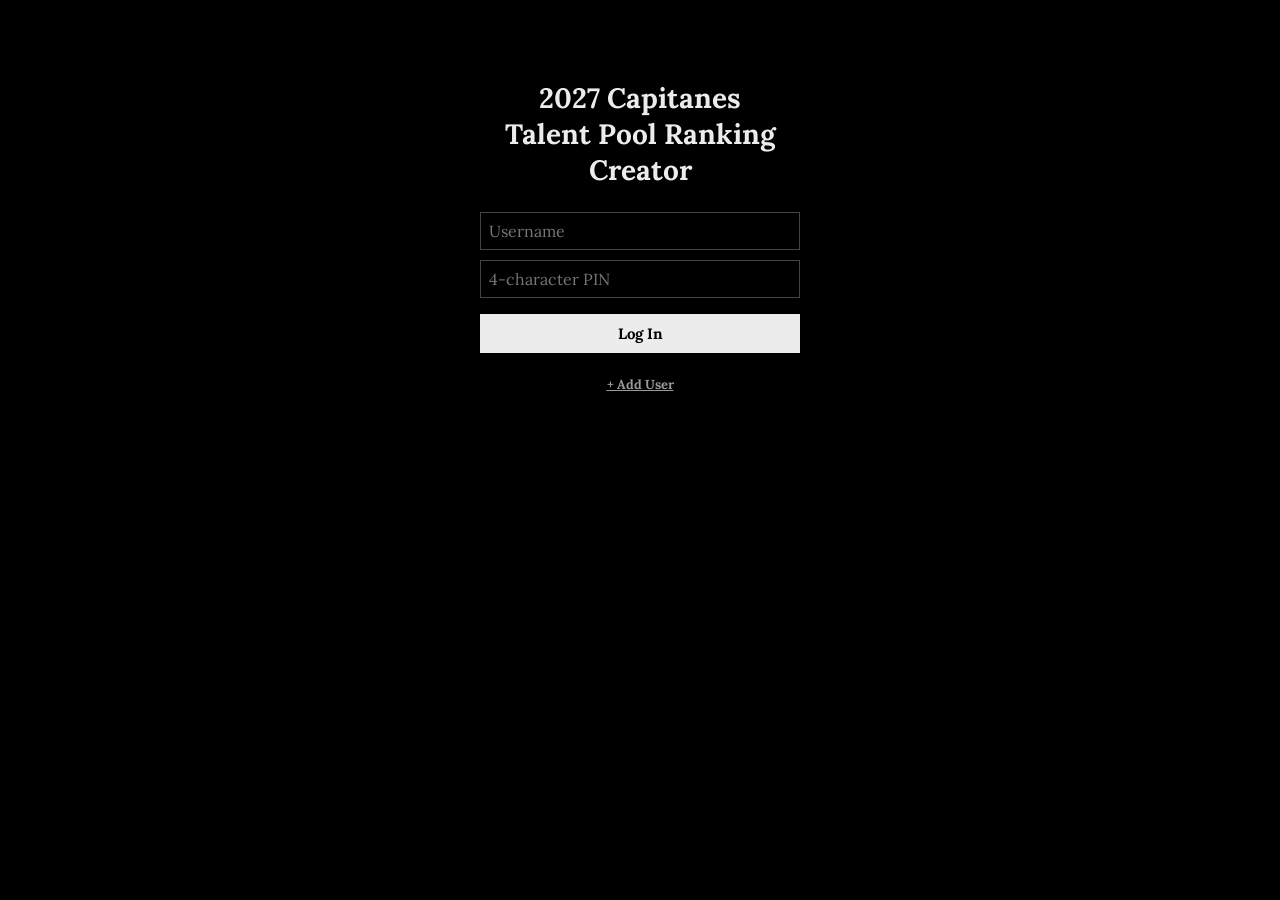
==== blindrank.html @ 16905047 "Add files via upload" ====
<!DOCTYPE html>
<html lang="en">
<head>
<meta charset="UTF-8">
<meta name="viewport" content="width=device-width, initial-scale=1.0">
<title>2027 Capitanes Talent Pool Ranking Creator</title>
<link rel="preconnect" href="https://fonts.googleapis.com">
<link rel="preconnect" href="https://fonts.gstatic.com" crossorigin>
<link href="https://fonts.googleapis.com/css2?family=Lora:wght@400;600;700&display=swap" rel="stylesheet">
<style>
  * { box-sizing: border-box; }
  body { margin: 0; background: #000; color: #ECECEC; font-family: 'Lora', serif; font-weight: 700; }
  a, button { color: inherit; cursor: pointer; }
  input { font-family: 'Lora', serif; }

  /* ---- Login ---- */
  .login-wrap { max-width: 360px; margin: 80px auto; text-align: center; padding: 0 20px; }
  .login-wrap h1 { font-size: 28px; margin-bottom: 24px; }
  .login-wrap input {
    width: 100%; background: #000; color: #ECECEC; border: 1px solid #444;
    font-size: 16px; padding: 8px; margin-bottom: 10px;
  }
  .login-wrap button {
    width: 100%; background: #ECECEC; color: #000; border: none;
    font-family: 'Lora', serif; font-weight: 700; font-size: 15px; padding: 10px; margin-top: 6px;
  }
  .login-error { color: #D81F2A; font-size: 13px; margin-top: 8px; font-weight: 400; }
  .adduser-toggle-row { margin-top: 20px; }
  .adduser-link { font-size: 13px; text-decoration: underline; cursor: pointer; color: #9A9A9A; }
  .adduser-form { display: none; margin-top: 12px; border-top: 1px solid #333; padding-top: 12px; }
  .adduser-form.open { display: block; }

  /* ---- Menu screen ---- */
  .menu-wrap { text-align: center; padding: 40px 20px; }
  .menu-title { font-size: clamp(28px, 5vw, 46px); margin-bottom: 6px; }
  .menu-sub { font-size: 20px; margin-bottom: 30px; }
  .pos-row { display: flex; justify-content: center; gap: 50px; flex-wrap: wrap; }
  .pos-btn { background: none; border: none; text-align: center; }
  .pos-btn .pos-name { font-size: clamp(48px, 9vw, 110px); line-height: 1; display: block; }
  .pos-btn .pos-progress { font-size: 13px; font-weight: 400; color: #9A9A9A; display: block; margin-top: 6px; }
  .menu-footer {
    display: flex; justify-content: space-between; align-items: center;
    max-width: 900px; margin: 50px auto 0; padding: 0 10px; font-size: 15px; flex-wrap: wrap; gap: 10px;
  }
  .menu-footer button { background: none; border: none; font-family: 'Lora', serif; font-weight: 700; font-size: 15px; text-decoration: underline; }
  .menu-status { font-size: 12px; font-weight: 400; color: #9A9A9A; margin-top: 10px; }

  html, body { height: 100%; margin: 0; overflow: hidden; }

  /* ---- Ranking screen ---- */
  .rank-grid { display: grid; grid-template-columns: 190px 1fr 380px; grid-template-rows: minmax(0, 1fr) auto; height: 100vh; }
  .rank-util { background: #000; padding: 14px; border-right: 1px solid #222; font-size: 15px; line-height: 1.7; overflow-y: auto; min-height: 0; }
  .rank-util a, .rank-util button { display: block; background: none; border: none; font-family: 'Lora', serif; font-weight: 700; font-size: 15px; padding: 0; text-align: left; }
  .rank-util .link-menu, .rank-util .link-save { color: #4FD1FF; text-decoration: underline; margin-bottom: 4px; }
  .rank-util .tally { font-size: 14px; margin-top: 10px; }
  .rank-util .link-skip { color: #3FCF5C; text-decoration: underline; margin-top: 12px; }

  .rank-middle { grid-column: 2; grid-row: 1; overflow-y: auto; min-height: 0; display: flex; flex-direction: column; border-right: 1px solid #222; }

  .rank-prostints { background: #000; padding: 18px; flex: 1 1 auto; }
  .rank-prostints .box-title { font-size: 20px; margin-bottom: 12px; }
  .prostint-card { border: 1px solid #262626; padding: 14px 16px; margin-bottom: 14px; }
  .prostint-league { font-size: 20px; font-weight: 700; }
  .prostint-league .strength { font-size: 13px; font-weight: 400; color: #8A8A8A; display: block; margin-top: 4px; }
  .prostint-league .strength a { color: #4FD1FF; text-decoration: underline; }
  .prostint-stats { font-size: 15px; font-weight: 400; color: #ECECEC; margin-top: 10px; line-height: 2; }
  .prostint-stats .k { color: #9A9A9A; }
  .no-prostints { font-size: 13px; color: #6A6A6A; padding: 8px 0; }
  .pctile-sub { color: #8A8A8A; margin-left: 4px; }

  .rank-stats { background: #000; padding: 14px 18px; border-top: 1px solid #222; }
  .rank-stats h2 { font-size: 26px; margin: 0 0 6px; }
  .rank-physicals { font-size: 16px; font-weight: 400; margin-bottom: 12px; }
  .rank-stat-grid { display: grid; grid-template-columns: repeat(auto-fill, minmax(110px, 1fr)); gap: 4px 14px; font-size: 13px; font-weight: 400; }
  .rank-stat-grid .k { color: #9A9A9A; }
  .rank-stat-grid .v { color: #ECECEC; font-weight: 600; }

  .rank-right { grid-column: 3; grid-row: 1; display: flex; flex-direction: column; overflow-y: auto; min-height: 0; }
  .sw-row { display: grid; grid-template-columns: 1fr 1fr; flex: 1; }
  .sw-box { padding: 14px; }
  .sw-box.strengths { background: #128A3E; }
  .sw-box.weaknesses { background: #D81F2A; }
  .sw-box .sw-title { font-size: 20px; margin-bottom: 8px; }
  .sw-box .sw-item { font-size: 14px; margin: 3px 0; display: flex; align-items: center; gap: 6px; }
  .pbar-row { display: flex; align-items: center; gap: 8px; margin: 5px 0; font-size: 13px; }
  .pbar-label { width: 76px; flex-shrink: 0; font-weight: 700; }
  .pbar-track { flex: 1; height: 12px; background: rgba(0,0,0,0.25); position: relative; }
  .pbar-fill { height: 100%; }
  .pbar-value { width: 60px; flex-shrink: 0; text-align: right; font-weight: 400; }
  .pbar-value sub { margin-left: 3px; opacity: 0.75; }

  .shotdiet-wrap { margin: 10px 0 14px; }
  .shotdiet-bar { display: flex; height: 22px; overflow: hidden; border: 1px solid #262626; }
  .shotdiet-seg.rim { background: #D8641F; }
  .shotdiet-seg.mid { background: #6A6A6A; }
  .shotdiet-seg.three { background: #1B6FD1; }
  .shotdiet-legend { display: flex; gap: 16px; margin-top: 6px; font-size: 12px; font-weight: 400; flex-wrap: wrap; }
  .shotdiet-legend .dot { display: inline-block; width: 9px; height: 9px; border-radius: 50%; margin-right: 5px; }
  .shotdiet-legend .dot.rim { background: #D8641F; }
  .shotdiet-legend .dot.mid { background: #6A6A6A; }
  .shotdiet-legend .dot.three { background: #1B6FD1; }
  .shotdiet-legend sub { margin-left: 3px; opacity: 0.7; }
  .sw-box .sw-empty { font-size: 12px; font-weight: 400; }

  .tier-grid { display: grid; grid-template-columns: 1fr 1fr; }
  .tier-btn { border: none; padding: 26px 10px; font-family: 'Lora', serif; font-weight: 700; font-size: 22px; text-align: center; }
  .tier-allstar { background: #128A3E; color: #ECECEC; }
  .tier-rotation { background: #6A1B9A; color: #ECECEC; }
  .tier-starter { background: #1B4FBF; color: #ECECEC; }
  .tier-sub { background: #D81F2A; color: #ECECEC; }
  .tier-btn:hover { filter: brightness(1.15); }

  .rank-nav {
    grid-column: 1 / -1; grid-row: 2; display: flex; flex-direction: column; align-items: center;
    gap: 10px; background: #000; border-top: 1px solid #222; padding: 14px; font-size: 18px;
  }
  .rank-nav-main { display: flex; align-items: center; justify-content: center; gap: 26px; }
  .rank-nav button { background: none; border: none; font-family: 'Lora', serif; font-weight: 700; font-size: 18px; color: #6A1B9A; }
  .rank-nav .rank-nav-skip { color: #3FCF5C; text-decoration: underline; }
  .rank-nav .rank-nav-progress { color: #ECECEC; }
  .rank-nav-extra { display: flex; align-items: center; justify-content: center; gap: 20px; font-size: 13px; font-weight: 400; }
  .rank-nav-extra a { color: #4FD1FF; text-decoration: underline; cursor: pointer; }

  .done-msg { grid-column: 1 / -1; text-align: center; padding: 60px 20px; font-size: 20px; }

  /* ---- Within-tier refinement panel ---- */
  .tier-refine-overlay {
    display: none; position: fixed; inset: 0; background: rgba(0,0,0,0.85); z-index: 50;
    align-items: center; justify-content: center;
  }
  .tier-refine-overlay.open { display: flex; }
  .tier-refine-box {
    background: #0D0D0D; border: 1px solid #333; width: min(720px, 92vw); max-height: 84vh;
    overflow-y: auto; padding: 20px;
  }
  .tier-refine-box h3 { font-size: 20px; margin: 0 0 4px; }
  .tier-refine-box .sub { font-size: 12px; font-weight: 400; color: #9A9A9A; margin-bottom: 14px; }
  .tier-refine-tabs { display: flex; gap: 8px; margin-bottom: 14px; flex-wrap: wrap; }
  .tier-refine-tab {
    font-family: 'Lora', serif; font-weight: 700; font-size: 13px; padding: 5px 10px;
    background: none; border: 1px solid #444; color: #ECECEC; cursor: pointer;
  }
  .tier-refine-tab.active { background: #ECECEC; color: #000; }
  .tier-refine-list { min-height: 40px; }
  .tier-refine-row {
    display: flex; align-items: center; gap: 8px; padding: 8px 10px; border: 1px solid #262626;
    margin-bottom: 6px; cursor: grab; font-size: 14px;
  }
  .tier-refine-row.dragging { opacity: 0.35; }
  .tier-refine-row.drag-over { border-top: 2px solid #FFD400; }
  .tier-refine-row .refine-rank { color: #FFD400; font-weight: 700; min-width: 22px; }
  .tier-refine-empty { font-size: 12px; color: #6A6A6A; padding: 8px 0; }
  .tier-refine-close {
    margin-top: 14px; font-family: 'Lora', serif; font-weight: 700; font-size: 13px;
    background: #ECECEC; color: #000; border: none; padding: 6px 14px; cursor: pointer;
  }

  @media (max-width: 860px) {
    .rank-grid { grid-template-columns: 1fr; }
    .rank-stats { grid-column: 1; }
    .sw-row { grid-template-columns: 1fr; }
  }
</style>
</head>
<body>
<div id="app"></div>

<script>
const REPO_OWNER = 'nilehoops';
const REPO_NAME = 'capitanesverse';
const PLAYERS_PATH = 'data/players.json';
const USERS_PATH = 'data/blindrank_users.json';
const userDataPath = (username) => `data/blind_rankings/${username}.json`;

// Visual order matches the wireframe's 2x2 grid exactly (top-left, top-right, bottom-left, bottom-right).
// Values (0-3) match the tier numbers already used elsewhere in this dataset.
const TIER_INFO = [
  { value: 0, label: 'G League All Star+', cls: 'tier-allstar' },
  { value: 2, label: 'G League Rotation',  cls: 'tier-rotation' },
  { value: 1, label: 'G League Starter',   cls: 'tier-starter' },
  { value: 3, label: 'Sub G League',       cls: 'tier-sub' },
];
const TIER_LABEL_BY_VALUE = Object.fromEntries(TIER_INFO.map(t => [t.value, t.label]));

const STAT_LABELS = {
  gp:"GP", minPct:"Min%", prpg:"PRPG!", bpm:"BPM", obpm:"OBPM", dbpm:"DBPM",
  ortg:"ORtg", drtg:"D-Rtg", usg:"Usg", efg:"eFG", ts:"TS", orb:"OR", drb:"DR", ast:"Ast",
  tov:"TO", blk:"Blk", stl:"Stl", ftr:"FTR", ftPct:"FT%", twoPct:"2P%", threePct:"3P%",
};
// Full stat set used by Strengths/Weaknesses. min%/dunk%/fc40 removed per
// request; dunksPerGame and bmi added as computed (non-`stats`-object) getters.
// scale100: true means the raw value is already 0-100 (append % as-is);
// scale100 absent/false + pct:true means it's a 0-1 fraction (×100 first).
const SW_STATS = [
  { key: 'prpg', label: 'PRPG!' }, { key: 'dPrpg', label: 'D-PRPG' },
  { key: 'bpm', label: 'BPM' }, { key: 'obpm', label: 'OBPM' }, { key: 'dbpm', label: 'DBPM' },
  { key: 'ortg', label: 'ORtg' }, { key: 'drtg', label: 'D-Rtg' },
  { key: 'usg', label: 'Usg', pct: true, scale100: true },
  { key: 'efg', label: 'eFG', pct: true, scale100: true },
  { key: 'ts', label: 'TS', pct: true, scale100: true },
  { key: 'orb', label: 'OR', pct: true, scale100: true },
  { key: 'drb', label: 'DR', pct: true, scale100: true },
  { key: 'ast', label: 'Ast', pct: true, scale100: true },
  { key: 'tov', label: 'TO', pct: true, scale100: true },
  { key: 'astToRatio', label: 'A/TO', suffix: 'x' },
  { key: 'blk', label: 'Blk', pct: true, scale100: true },
  { key: 'stl', label: 'Stl', pct: true, scale100: true },
  { key: 'ftr', label: 'FTR', pct: true, scale100: true },
  { key: 'rimPct', label: 'Rim%', pct: true },
  { key: 'nonRim2Pct', label: 'NonRim2%', pct: true },
  { key: 'ftPct', label: 'FT%', pct: true },
  { key: 'twoPct', label: '2P%', pct: true },
  { key: 'threePRate', label: '3PR', pct: true, scale100: true },
  { key: 'threePct', label: '3P%', pct: true },
  { key: 'dunksPerGame', label: 'Dunks/G' },
  { key: 'bmi', label: 'BMI' },
];
const LOWER_IS_BETTER = new Set(['tov', 'drtg']);

// dunksPerGame and bmi aren't plain `stats` fields — computed here instead.
function getSwValue(player, key) {
  if (key === 'dunksPerGame') {
    const d = player.stats?.dunks, gp = player.stats?.gp;
    return (d != null && gp) ? d / gp : null;
  }
  if (key === 'bmi') {
    const w = player.biography?.weight, h = player.heightIn;
    if (!w || !h) return null;
    const lbs = parseFloat(String(w).match(/^\d+/)?.[0]);
    return lbs ? 703 * lbs / (h * h) : null;
  }
  return player.stats?.[key];
}
function formatSwValue(descriptor, value) {
  if (value == null) return '';
  let v = value;
  if (descriptor.pct && !descriptor.scale100) v = v * 100;
  let s = v.toFixed(1);
  if (descriptor.pct) s += '%';
  if (descriptor.suffix) s += descriptor.suffix;
  return s;
}

function percentileRank(players, position, key, value) {
  const peers = players.map(p => ({ p, v: getSwValue(p, key) })).filter(x => x.p.position === position && x.v != null);
  if (peers.length < 5 || value == null) return null;
  const better = LOWER_IS_BETTER.has(key)
    ? peers.filter(x => x.v >= value).length
    : peers.filter(x => x.v <= value).length;
  return better / peers.length;
}

// Shot diet: where a player's shots come from (rim / mid-range / three),
// each shown with its percentile rank vs. same-position peers, subscripted.
// rimRate is stored 0-1; threePRate is already 0-100 — normalize both to 0-100.
function rimRatePct(p) { return p.advanced?.rimRate != null ? p.advanced.rimRate * 100 : null; }
function midRangeRate(p) {
  const rim = rimRatePct(p), three = p.stats?.threePRate;
  return (rim != null && three != null) ? Math.max(0, 100 - rim - three) : null;
}
function pctRankGeneric(players, position, value, getter) {
  const peers = players.map(p => ({ p, v: getter(p) })).filter(x => x.p.position === position && x.v != null);
  if (peers.length < 5 || value == null) return null;
  return peers.filter(x => x.v <= value).length / peers.length;
}
// Percentile for a stint stat, computed across the flattened pool of ALL
// stints from same-position players (not narrowed to the same league — with
// most leagues having only a handful of tracked players, a same-league-only
// sample would be too small to mean anything; this is a broader "how does
// this compare to other tracked players' pro-level production" signal).
const STINT_LOWER_IS_BETTER = new Set(['tov40']);
function stintPercentile(players, position, key, value) {
  if (value == null) return null;
  const pool = [];
  for (const p of players) {
    if (p.position !== position) continue;
    for (const s of (p.proStints || [])) {
      if (s[key] != null) pool.push(s[key]);
    }
  }
  if (pool.length < 5) return null;
  const better = STINT_LOWER_IS_BETTER.has(key)
    ? pool.filter(v => v >= value).length
    : pool.filter(v => v <= value).length;
  return Math.round((better / pool.length) * 100);
}
function proStintsHtml(players, player) {
  const stints = player.proStints || [];
  if (!stints.length) return '<div class="no-prostints">No pro/other-league stints on file.</div>';
  return stints.map(s => {
    const leaguePctile = s.leagueStrengthPctile != null ? Math.round(s.leagueStrengthPctile * 100) : null;
    const fmt = (key, isPct) => {
      const v = s[key];
      if (v == null) return '—';
      const display = isPct ? (v * 100).toFixed(1) + '%' : v;
      const pct = stintPercentile(players, player.position, key, v);
      return `${display}${pct != null ? `<sub class="pctile-sub">${pct}</sub>` : ''}`;
    };
    return `
      <div class="prostint-card">
        <div class="prostint-league">
          ${s.league}
          <span class="strength">${leaguePctile != null
            ? `${leaguePctile}th %ile League <a href="https://www.noceilingsnba.com/p/ranking-the-top-basketball-leagues" target="_blank" rel="noopener">Simple Rating System</a>`
            : `League strength n/a`}</span>
        </div>
        <div class="prostint-stats">
          <span class="k">PTS/40:</span> ${fmt('pts40')}
          &nbsp; <span class="k">ORB/40:</span> ${fmt('orb40')}
          &nbsp; <span class="k">DRB/40:</span> ${fmt('drb40')}
          &nbsp; <span class="k">AST/40:</span> ${fmt('ast40')}<br>
          <span class="k">TOV/40:</span> ${fmt('tov40')}
          &nbsp; <span class="k">STL/40:</span> ${fmt('stl40')}
          &nbsp; <span class="k">BLK/40:</span> ${fmt('blk40')}
          &nbsp; <span class="k">PER:</span> ${s.per ?? '—'}<br>
          <span class="k">2P%:</span> ${fmt('2p_pct', true)}
          &nbsp; <span class="k">3P%:</span> ${fmt('3p_pct', true)}
          &nbsp; <span class="k">FT%:</span> ${fmt('ft_pct', true)}
        </div>
      </div>`;
  }).join('');
}

function pctColor(pct) {
  if (pct == null) return '#9A9A9A';
  const red = [216, 31, 42], green = [18, 138, 62];
  const t = pct / 100;
  const mix = (a, b) => Math.round(a + (b - a) * t);
  return `rgb(${mix(red[0], green[0])},${mix(red[1], green[1])},${mix(red[2], green[2])})`;
}

function shotDietHtml(players, player) {
  const rim = rimRatePct(player), mid = midRangeRate(player), three = player.stats?.threePRate;
  if (rim == null || mid == null || three == null) return '';
  const rimPct = pctRankGeneric(players, player.position, rim, rimRatePct);
  const midPct = pctRankGeneric(players, player.position, mid, midRangeRate);
  const threePct = pctRankGeneric(players, player.position, three, p => p.stats?.threePRate);
  const r = (v) => v != null ? Math.round(v * 100) : null;
  return `
    <div class="shotdiet-wrap">
      <div class="shotdiet-bar">
        <span class="shotdiet-seg rim" style="width:${rim}%;" title="Rim Rate: ${rim.toFixed(1)}%"></span>
        <span class="shotdiet-seg mid" style="width:${mid}%;" title="Mid-Range Rate: ${mid.toFixed(1)}%"></span>
        <span class="shotdiet-seg three" style="width:${three}%;" title="3PT Rate: ${three.toFixed(1)}%"></span>
      </div>
      <div class="shotdiet-legend">
        <span><span class="dot rim"></span>Rim ${rim.toFixed(1)}%${r(rimPct)!=null?`<sub>${r(rimPct)}</sub>`:''}</span>
        <span><span class="dot mid"></span>Mid ${mid.toFixed(1)}%${r(midPct)!=null?`<sub>${r(midPct)}</sub>`:''}</span>
        <span><span class="dot three"></span>3PT ${three.toFixed(1)}%${r(threePct)!=null?`<sub>${r(threePct)}</sub>`:''}</span>
      </div>
    </div>`;
}

function topStrengthsWeaknesses(players, player) {
  const strengths = [], weaknesses = [];
  for (const d of SW_STATS) {
    const value = getSwValue(player, d.key);
    const pct = percentileRank(players, player.position, d.key, value);
    if (pct == null) continue;
    const row = { label: d.label, pct: Math.round(pct * 100), valueDisplay: formatSwValue(d, value) };
    if (row.pct >= 50) strengths.push(row); else weaknesses.push(row);
  }
  strengths.sort((a, b) => b.pct - a.pct);
  weaknesses.sort((a, b) => a.pct - b.pct);
  return { strengths, weaknesses };
}
function pbarRow(row) {
  return `
    <div class="pbar-row">
      <span class="pbar-label">${row.label}</span>
      <span class="pbar-track"><span class="pbar-fill" style="width:${row.pct}%;background:${pctColor(row.pct)};"></span></span>
      <span class="pbar-value">${row.valueDisplay}<sub>${row.pct}</sub></span>
    </div>`;
}


function shuffle(arr) {
  const a = [...arr];
  for (let i = a.length - 1; i > 0; i--) {
    const j = Math.floor(Math.random() * (i + 1));
    [a[i], a[j]] = [a[j], a[i]];
  }
  return a;
}
function computeDecimalAge(bio) {
  if (!bio) return null;
  if (bio.born && /^[A-Z][a-z]{2} \d{1,2}, \d{4}$/.test(bio.born.trim())) {
    const d = new Date(bio.born);
    if (!isNaN(d.getTime())) return ((Date.now() - d.getTime()) / (365.25 * 24 * 60 * 60 * 1000)).toFixed(1);
  }
  return bio.age != null ? Number(bio.age).toFixed(1) : null;
}

// ---- GitHub commit helpers (same pattern as the rest of the site) ----
let githubToken = null;
function utf8ToBase64(str) {
  const bytes = new TextEncoder().encode(str);
  let binary = ''; bytes.forEach(b => binary += String.fromCharCode(b));
  return btoa(binary);
}
function base64ToUtf8(b64) {
  const binary = atob(b64);
  const bytes = Uint8Array.from(binary, c => c.charCodeAt(0));
  return new TextDecoder().decode(bytes);
}
function ensureToken() {
  if (!githubToken) {
    githubToken = prompt('GitHub personal access token (Contents: read/write on this repo).\nUsed only this session, never stored.');
  }
  return githubToken;
}
async function ghGetJson(path) {
  const token = ensureToken();
  if (!token) return { ok: false, notFound: false, data: null, sha: null };
  const url = `https://api.github.com/repos/${REPO_OWNER}/${REPO_NAME}/contents/${path}`;
  const resp = await fetch(url, { headers: { 'Authorization': `Bearer ${token}`, 'Accept': 'application/vnd.github+json' } });
  if (resp.status === 404) return { ok: true, notFound: true, data: null, sha: null };
  if (!resp.ok) return { ok: false, notFound: false, data: null, sha: null };
  const fileData = await resp.json();
  return { ok: true, notFound: false, data: JSON.parse(base64ToUtf8(fileData.content)), sha: fileData.sha };
}
async function ghPutJson(path, obj, sha, message) {
  const token = ensureToken();
  if (!token) return { ok: false, message: 'No token entered.' };
  const url = `https://api.github.com/repos/${REPO_OWNER}/${REPO_NAME}/contents/${path}`;
  const body = { message, content: utf8ToBase64(JSON.stringify(obj, null, 2)) };
  if (sha) body.sha = sha;
  const resp = await fetch(url, {
    method: 'PUT',
    headers: { 'Authorization': `Bearer ${token}`, 'Accept': 'application/vnd.github+json', 'Content-Type': 'application/json' },
    body: JSON.stringify(body),
  });
  if (!resp.ok) {
    const err = await resp.json().catch(() => ({}));
    return { ok: false, message: `Save failed (${resp.status}): ${err.message || 'unknown error'}` };
  }
  return { ok: true, message: 'Saved.' };
}

// Public, unauthenticated read — no token needed since this repo is public.
// This is the ONLY GitHub call the ranking flow makes for regular contributors;
// they never see a token prompt. Writing (see ghPutJson above) is owner-only,
// used solely by the "+ Add User" admin action.
async function fetchPublicJson(path) {
  const url = `https://raw.githubusercontent.com/${REPO_OWNER}/${REPO_NAME}/main/${path}?v=${Date.now()}`;
  const resp = await fetch(url);
  if (resp.status === 404) return { ok: true, notFound: true, data: null };
  if (!resp.ok) return { ok: false, notFound: false, data: null };
  return { ok: true, notFound: false, data: await resp.json() };
}
function downloadJson(filename, obj) {
  const blob = new Blob([JSON.stringify(obj, null, 2)], { type: 'application/json' });
  const a = document.createElement('a');
  a.href = URL.createObjectURL(blob);
  a.download = filename;
  a.click();
}

// A browser can't attach a file or actually send an email on its own — that's
// a hard security restriction, not something codeable around. This downloads
// the file, then opens a pre-filled draft in the user's own mail app; they
// still have to attach the just-downloaded file and hit send themselves.
const NILE_EMAIL = 'PASTE_EMAIL_HERE';
function emailRankings(username, userData) {
  const filename = `blindrank_${username}.json`;
  downloadJson(filename, userData);
  const subject = `Blind Rankings — ${username}`;
  const body = `Hi Nile,\n\nAttached: ${filename} (just downloaded to your Downloads folder — please attach it before sending).\n\nProgress: `
    + `${Object.keys(userData.guard.tiers).length}/${userData.guard.order.length} Guards, `
    + `${Object.keys(userData.wing.tiers).length}/${userData.wing.order.length} Wings, `
    + `${Object.keys(userData.big.tiers).length}/${userData.big.order.length} Bigs ranked.\n\n— ${username}`;
  window.location.href = `mailto:${NILE_EMAIL}?subject=${encodeURIComponent(subject)}&body=${encodeURIComponent(body)}`;
}

// ---- App state ----
let allPlayers = [];
let currentUser = null;
let userData = null;     // { guard: {order,tiers,cursor}, wing:{...}, big:{...} }
let currentPos = null;   // 'guard' | 'wing' | 'big'
const POS_KEY_TO_LABEL = { guard: 'Guard', wing: 'Wing', big: 'Big' };
const OTHER_POS_KEYS = {
  guard: ['wing', 'big'], wing: ['guard', 'big'], big: ['guard', 'wing'],
};

function freshPositionState(position) {
  const ids = shuffle(allPlayers.filter(p => p.position === POS_KEY_TO_LABEL[position]).map(p => p.id));
  return { order: ids, tiers: {}, cursor: 0 };
}

function rankedCount(posKey) {
  return Object.keys(userData[posKey].tiers).length;
}
function totalCount(posKey) {
  return userData[posKey].order.length;
}

// ---- Login screen ----
function renderLogin(users) {
  document.getElementById('app').innerHTML = `
    <div class="login-wrap">
      <h1>2027 Capitanes<br>Talent Pool Ranking Creator</h1>
      <input id="loginUser" type="text" placeholder="Username">
      <input id="loginPin" type="text" maxlength="4" placeholder="4-character PIN">
      <button id="loginBtn">Log In</button>
      <div class="login-error" id="loginError"></div>

      <div class="adduser-toggle-row">
        <a id="addUserToggle" class="adduser-link">+ Add User</a>
      </div>
      <div class="adduser-form" id="addUserForm">
        <input id="newUser" type="text" placeholder="New username">
        <input id="newPin" type="text" maxlength="4" placeholder="4-character PIN">
        <button id="addUserBtn">Save User</button>
        <div class="login-error" id="addUserStatus"></div>
      </div>
    </div>`;

  document.getElementById('addUserToggle').addEventListener('click', () => {
    document.getElementById('addUserForm').classList.toggle('open');
  });

  document.getElementById('addUserBtn').addEventListener('click', async () => {
    const status = document.getElementById('addUserStatus');
    const newUser = document.getElementById('newUser').value.trim();
    const newPin = document.getElementById('newPin').value.trim();
    if (!newUser || newPin.length !== 4) { status.textContent = 'Enter a username and a 4-character PIN.'; return; }
    if (users[newUser]) { status.textContent = 'That username already exists.'; return; }

    status.textContent = 'Saving...';
    const result = await ghGetJson(USERS_PATH);
    if (!result.ok) { status.textContent = 'Could not reach GitHub — check your token.'; return; }
    const freshUsers = result.notFound ? {} : result.data;
    freshUsers[newUser] = newPin;
    const put = await ghPutJson(USERS_PATH, freshUsers, result.sha, `Add blind-rank user: ${newUser}`);
    status.textContent = put.ok ? 'Saved — you can log in now.' : put.message;
    if (put.ok) {
      users[newUser] = newPin;
      document.getElementById('newUser').value = '';
      document.getElementById('newPin').value = '';
    }
  });

  document.getElementById('loginBtn').addEventListener('click', async () => {
    const u = document.getElementById('loginUser').value.trim();
    const pin = document.getElementById('loginPin').value.trim();
    const err = document.getElementById('loginError');
    if (!users[u] || users[u] !== pin) { err.textContent = 'Unknown username or wrong PIN.'; return; }
    err.textContent = 'Loading...';
    currentUser = u;
    const result = await fetchPublicJson(userDataPath(u));
    if (!result.ok) { err.textContent = 'Could not reach GitHub.'; return; }
    userData = result.notFound
      ? { guard: freshPositionState('guard'), wing: freshPositionState('wing'), big: freshPositionState('big') }
      : result.data;
    renderMenu();
  });
}

// ---- Menu screen ----
function renderMenu() {
  document.getElementById('app').innerHTML = `
    <div class="menu-wrap">
      <div class="menu-title">2027 Capitanes Talent Pool Ranking Creator</div>
      <div class="menu-sub">Select a position group to rank:</div>
      <div class="pos-row">
        <button class="pos-btn" data-pos="guard"><span class="pos-name">Guards</span><span class="pos-progress">${rankedCount('guard')}/${totalCount('guard')} Players</span></button>
        <button class="pos-btn" data-pos="wing"><span class="pos-name">Wings</span><span class="pos-progress">${rankedCount('wing')}/${totalCount('wing')} Players</span></button>
        <button class="pos-btn" data-pos="big"><span class="pos-name">Bigs</span><span class="pos-progress">${rankedCount('big')}/${totalCount('big')} Players</span></button>
      </div>
      <div class="menu-footer">
        <span>User: ${currentUser}</span>
        <div>
          <button id="downloadBtn">Download My Rankings</button>
          <button id="loadBtn">Load Previous Rankings</button>
          <button id="clearBtn">Clear Current Rankings</button>
        </div>
      </div>
      <div class="menu-status" id="menuStatus"></div>
    </div>`;

  document.querySelectorAll('.pos-btn').forEach(btn => {
    btn.addEventListener('click', () => { currentPos = btn.dataset.pos; renderRankingScreen(); });
  });
  document.getElementById('downloadBtn').addEventListener('click', () => {
    downloadJson(`blindrank_${currentUser}.json`, userData);
    document.getElementById('menuStatus').textContent =
      `Downloaded. Send this file to the site owner to upload to data/blind_rankings/${currentUser}.json`;
  });
  document.getElementById('loadBtn').addEventListener('click', async () => {
    const status = document.getElementById('menuStatus');
    status.textContent = 'Loading...';
    const result = await fetchPublicJson(userDataPath(currentUser));
    if (result.ok && !result.notFound) { userData = result.data; renderMenu(); }
    else status.textContent = 'No saved progress found on GitHub yet — the owner may not have uploaded your last download.';
  });
  document.getElementById('clearBtn').addEventListener('click', () => {
    if (!confirm('Clear ALL current rankings for this user? This only affects what\'s in your browser right now — anything already uploaded to GitHub is unaffected.')) return;
    userData = { guard: freshPositionState('guard'), wing: freshPositionState('wing'), big: freshPositionState('big') };
    renderMenu();
  });
}

function saveProgress(statusEl) {
  downloadJson(`blindrank_${currentUser}.json`, userData);
  if (statusEl) statusEl.textContent = `Downloaded — send to the site owner to upload.`;
}

// ---- Ranking screen ----
function renderRankingScreen() {
  const pos = userData[currentPos];
  const app = document.getElementById('app');

  if (pos.cursor >= pos.order.length) {
    app.innerHTML = `
      <div class="rank-grid">
        <div class="done-msg">
          You've been through every ${POS_KEY_TO_LABEL[currentPos]}. ${rankedCount(currentPos)}/${totalCount(currentPos)} ranked.<br>
          <button onclick="renderMenu()" style="margin-top:16px;text-decoration:underline;background:none;border:none;font-family:'Lora',serif;font-weight:700;font-size:16px;">Back to Main Menu</button>
        </div>
      </div>`;
    return;
  }

  const playerId = pos.order[pos.cursor];
  const player = allPlayers.find(p => p.id === playerId);
  const tally = TIER_INFO.map(t => Object.values(pos.tiers).filter(v => v === t.value).length);
  const { strengths, weaknesses } = topStrengthsWeaknesses(allPlayers, player);
  const age = computeDecimalAge(player.biography);

  app.innerHTML = `
    <div class="rank-grid">
      <div class="rank-util">
        <a class="link-menu" onclick="renderMenu()">Main Menu</a>
        <a class="link-save" id="saveProgressLink">Download Progress</a>
        <div class="tally">
          ${tally[0]} GLg All Star+<br>
          ${tally[1]} G League Rotation<br>
          ${tally[2]} G League Starter<br>
          ${tally[3]} Sub G League
        </div>
        <a class="link-skip" id="skipTop">Skip Player</a>
        <div class="menu-status" id="rankStatus"></div>
      </div>

      <div class="rank-middle">
        <div class="rank-prostints">
          <div class="box-title">Pro/Other League Stints (Per-40)</div>
          ${proStintsHtml(allPlayers, player)}
        </div>

        <div class="rank-stats">
          <h2>2026 Stats/Metrics</h2>
          <div class="rank-physicals">${age ?? 'xx.x'} years old, ${player.heightDisplay || 'height n/a'}, ${player.biography?.weight || 'weight n/a'}</div>
          ${shotDietHtml(allPlayers, player)}
          <div class="rank-stat-grid">
            ${Object.entries(STAT_LABELS).map(([k, label]) => player.stats[k] != null ? `<div><span class="k">${label}:</span> <span class="v">${player.stats[k]}</span></div>` : '').join('')}
          </div>
        </div>
      </div>

      <div class="rank-right">
        <div class="sw-row">
          <div class="sw-box strengths">
            <div class="sw-title">Stat Strengths</div>
            ${strengths.length ? strengths.map(pbarRow).join('') : `<div class="sw-empty">No standout strengths yet.</div>`}
          </div>
          <div class="sw-box weaknesses">
            <div class="sw-title">Stat Weaknesses</div>
            ${weaknesses.length ? weaknesses.map(pbarRow).join('') : `<div class="sw-empty">No notable weaknesses yet.</div>`}
          </div>
        </div>
        <div class="tier-grid">
          ${TIER_INFO.map(t => `<button class="tier-btn ${t.cls}" data-tier="${t.value}">${t.label}</button>`).join('')}
        </div>
      </div>

      <div class="rank-nav">
        <div class="rank-nav-main">
          <button id="prevBtn" ${pos.cursor === 0 ? 'disabled style="opacity:0.3;"' : ''}>&#9664; Previous Player</button>
          <span class="rank-nav-progress">${POS_KEY_TO_LABEL[currentPos]} ${pos.cursor + 1}/${pos.order.length}</span>
          <button class="rank-nav-skip" id="skipBottom">Skip Player</button>
          <button id="nextArrow">Next &#9654;</button>
        </div>
        <div class="rank-nav-extra">
          ${OTHER_POS_KEYS[currentPos].map(pk => `<a class="switch-pos-link" data-pos="${pk}">Rank ${POS_KEY_TO_LABEL[pk]}s</a>`).join('')}
          <a id="openTierRefine">Refine Rankings Within Tiers</a>
        </div>
      </div>
    </div>
    <div class="tier-refine-overlay" id="tierRefineOverlay"></div>`;

  document.querySelectorAll('.tier-btn').forEach(btn => {
    btn.addEventListener('click', () => {
      pos.tiers[playerId] = Number(btn.dataset.tier);
      pos.cursor++;
      renderRankingScreen();
    });
  });
  document.getElementById('skipTop').addEventListener('click', () => { pos.cursor++; renderRankingScreen(); });
  document.getElementById('skipBottom').addEventListener('click', () => { pos.cursor++; renderRankingScreen(); });
  document.getElementById('nextArrow').addEventListener('click', () => { pos.cursor++; renderRankingScreen(); });
  document.getElementById('prevBtn').addEventListener('click', () => { if (pos.cursor > 0) { pos.cursor--; renderRankingScreen(); } });
  document.getElementById('saveProgressLink').addEventListener('click', () => saveProgress(document.getElementById('rankStatus')));
  document.querySelectorAll('.switch-pos-link').forEach(a => {
    a.addEventListener('click', () => { currentPos = a.dataset.pos; renderRankingScreen(); });
  });
  document.getElementById('openTierRefine').addEventListener('click', () => openTierRefine(pos));
}

// ---- Within-tier refinement: reorder players inside a tier bucket ----
// Stays anonymized (by session number, same as the main flow) rather than by
// name, consistent with the tool's whole blind-ranking premise.
let refineActiveTier = 0;
function openTierRefine(pos) {
  refineActiveTier = 0;
  pos.tierOrder = pos.tierOrder || {};
  const overlay = document.getElementById('tierRefineOverlay');
  overlay.classList.add('open');
  renderTierRefine(pos);
}
function closeTierRefine() {
  document.getElementById('tierRefineOverlay').classList.remove('open');
}
function renderTierRefine(pos) {
  const overlay = document.getElementById('tierRefineOverlay');
  // Players currently in each tier, in existing tierOrder if set, else the
  // order they were tiered in.
  const idsInTier = (tierVal) => Object.keys(pos.tiers).filter(id => pos.tiers[id] === tierVal);
  TIER_INFO.forEach(t => {
    const existing = pos.tierOrder[t.value] || [];
    const current = idsInTier(t.value);
    const merged = existing.filter(id => current.includes(id));
    current.forEach(id => { if (!merged.includes(id)) merged.push(id); });
    pos.tierOrder[t.value] = merged;
  });

  const activeIds = pos.tierOrder[refineActiveTier] || [];
  overlay.innerHTML = `
    <div class="tier-refine-box">
      <h3>Refine Rankings Within Tiers</h3>
      <div class="sub">Drag to set order within a tier — this is separate from the tier itself, matching Rank Within Tier on the main site. Players are still shown by number, not name.</div>
      <div class="tier-refine-tabs">
        ${TIER_INFO.map(t => `<button class="tier-refine-tab ${t.value === refineActiveTier ? 'active' : ''}" data-tier="${t.value}">${t.label} (${(pos.tierOrder[t.value]||[]).length})</button>`).join('')}
      </div>
      <div class="tier-refine-list" id="tierRefineList">
        ${activeIds.length
          ? activeIds.map((id, i) => `<div class="tier-refine-row" draggable="true" data-id="${id}"><span class="refine-rank">${i+1}</span>Player #${pos.order.indexOf(id) + 1}</div>`).join('')
          : `<div class="tier-refine-empty">No players in this tier yet.</div>`}
      </div>
      <button class="tier-refine-close" id="tierRefineCloseBtn">Done</button>
    </div>`;

  overlay.querySelectorAll('.tier-refine-tab').forEach(btn => {
    btn.addEventListener('click', () => { refineActiveTier = Number(btn.dataset.tier); renderTierRefine(pos); });
  });
  overlay.querySelector('#tierRefineCloseBtn').addEventListener('click', closeTierRefine);

  let draggingId = null;
  overlay.querySelectorAll('.tier-refine-row').forEach(row => {
    row.addEventListener('dragstart', () => { draggingId = row.dataset.id; row.classList.add('dragging'); });
    row.addEventListener('dragend', () => {
      row.classList.remove('dragging');
      overlay.querySelectorAll('.drag-over').forEach(r => r.classList.remove('drag-over'));
    });
    row.addEventListener('dragover', (e) => { e.preventDefault(); row.classList.add('drag-over'); });
    row.addEventListener('dragleave', () => row.classList.remove('drag-over'));
    row.addEventListener('drop', (e) => {
      e.preventDefault();
      row.classList.remove('drag-over');
      const toId = row.dataset.id;
      if (draggingId === toId) return;
      const arr = pos.tierOrder[refineActiveTier];
      const fromIdx = arr.indexOf(draggingId), toIdx = arr.indexOf(toId);
      const [moved] = arr.splice(fromIdx, 1);
      arr.splice(toIdx, 0, moved);
      renderTierRefine(pos);
    });
  });
}

// ---- Boot ----
Promise.all([
  fetch(PLAYERS_PATH + '?v=' + Date.now()).then(r => r.json()),
  fetch(USERS_PATH + '?v=' + Date.now()).then(r => r.json()),
]).then(([players, users]) => {
  allPlayers = players;
  renderLogin(users);
}).catch(err => {
  document.getElementById('app').innerHTML = `<div class="login-wrap">Could not load data. ${err.message}</div>`;
});
</script>
</body>
</html>
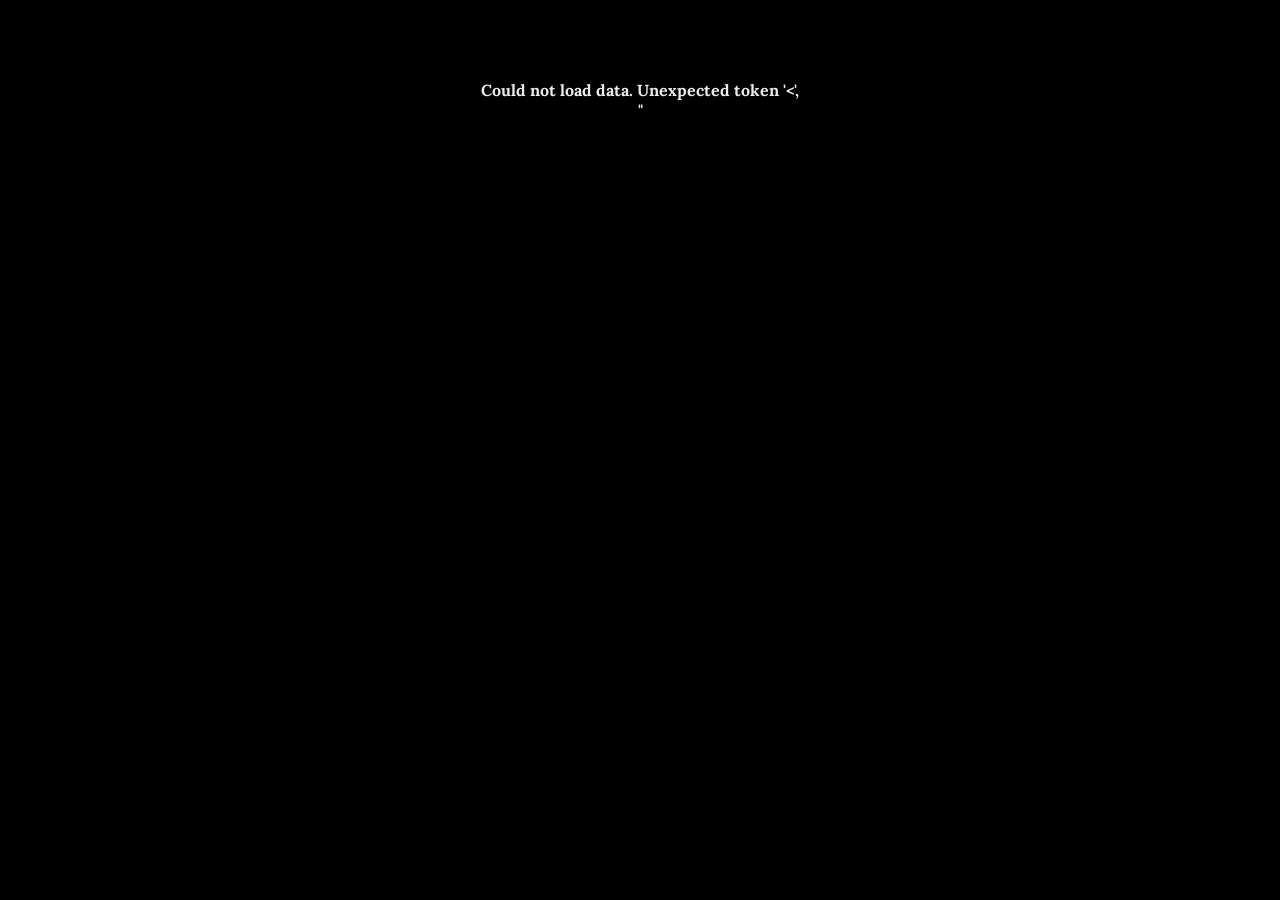
==== commit 4e35ad7c: "Add files via upload" ====
--- a/blindrank.html
+++ b/blindrank.html
@@ -38,6 +38,37 @@
   .pos-btn { background: none; border: none; text-align: center; }
   .pos-btn .pos-name { font-size: clamp(48px, 9vw, 110px); line-height: 1; display: block; }
   .pos-btn .pos-progress { font-size: 13px; font-weight: 400; color: #9A9A9A; display: block; margin-top: 6px; }
+  .complete-rankings-section { text-align: center; margin: 36px 0 0; }
+  .complete-rankings-btn {
+    font-family: 'Lora', serif; font-weight: 700; font-size: 22px; padding: 14px 34px;
+    background: #FFD400; color: #000; border: none; cursor: pointer;
+  }
+  .complete-rankings-section.locked .complete-rankings-btn {
+    background: #2A2A2A; color: #6A6A6A; cursor: not-allowed;
+  }
+  .complete-rankings-note { font-size: 13px; font-weight: 400; color: #9A9A9A; margin-top: 8px; }
+
+  .pane-search {
+    width: 100%; background: #000; color: #ECECEC; border: 1px solid #444;
+    font-family: 'Lora', serif; font-size: 13px; padding: 6px 8px;
+  }
+  .incomplete-list { overflow-y: auto; }
+  .pane-empty { padding: 14px; font-size: 12px; color: #6A6A6A; }
+  .final-card {
+    display: flex; align-items: center; gap: 8px; padding: 6px 0;
+    border-bottom: 1px solid #1A1A1A; font-size: 13px; font-weight: 400;
+  }
+  .final-card .rank-num { font-family: 'Lora', serif; font-weight: 700; color: #FFD400; min-width: 30px; }
+  .final-card .cname { flex: 1; }
+  .final-card .nudge {
+    background: none; border: 1px solid #444; color: #ECECEC; font-size: 11px;
+    width: 22px; height: 22px; cursor: pointer; padding: 0;
+  }
+  .final-card .jumpinput {
+    width: 44px; background: #000; color: #ECECEC; border: 1px solid #444;
+    font-family: 'Lora', serif; font-size: 11px; padding: 3px;
+  }
+
   .menu-footer {
     display: flex; justify-content: space-between; align-items: center;
     max-width: 900px; margin: 50px auto 0; padding: 0 10px; font-size: 15px; flex-wrap: wrap; gap: 10px;
@@ -84,8 +115,8 @@
   .sw-box .sw-item { font-size: 14px; margin: 3px 0; display: flex; align-items: center; gap: 6px; }
   .pbar-row { display: flex; align-items: center; gap: 8px; margin: 5px 0; font-size: 13px; }
   .pbar-label { width: 76px; flex-shrink: 0; font-weight: 700; }
-  .pbar-track { flex: 1; height: 12px; background: rgba(0,0,0,0.25); position: relative; }
-  .pbar-fill { height: 100%; }
+  .pbar-track { flex: 1; height: 12px; background: rgba(0,0,0,0.3); position: relative; }
+  .pbar-fill { display: block; height: 100%; background: #ECECEC; }
   .pbar-value { width: 60px; flex-shrink: 0; text-align: right; font-weight: 400; }
   .pbar-value sub { margin-left: 3px; opacity: 0.75; }
 
@@ -168,7 +199,8 @@
 <script>
 const REPO_OWNER = 'nilehoops';
 const REPO_NAME = 'capitanesverse';
-const PLAYERS_PATH = 'data/players.json';
+const PLAYERS_INDEX_PATH = 'data/players_index.json';
+const PLAYERS_DETAIL_PATH = 'data/players_detail.json';
 const USERS_PATH = 'data/blindrank_users.json';
 const userDataPath = (username) => `data/blind_rankings/${username}.json`;
 
@@ -321,14 +353,6 @@
   }).join('');
 }
 
-function pctColor(pct) {
-  if (pct == null) return '#9A9A9A';
-  const red = [216, 31, 42], green = [18, 138, 62];
-  const t = pct / 100;
-  const mix = (a, b) => Math.round(a + (b - a) * t);
-  return `rgb(${mix(red[0], green[0])},${mix(red[1], green[1])},${mix(red[2], green[2])})`;
-}
-
 function shotDietHtml(players, player) {
   const rim = rimRatePct(player), mid = midRangeRate(player), three = player.stats?.threePRate;
   if (rim == null || mid == null || three == null) return '';
@@ -340,13 +364,13 @@
     <div class="shotdiet-wrap">
       <div class="shotdiet-bar">
         <span class="shotdiet-seg rim" style="width:${rim}%;" title="Rim Rate: ${rim.toFixed(1)}%"></span>
-        <span class="shotdiet-seg mid" style="width:${mid}%;" title="Mid-Range Rate: ${mid.toFixed(1)}%"></span>
-        <span class="shotdiet-seg three" style="width:${three}%;" title="3PT Rate: ${three.toFixed(1)}%"></span>
+        <span class="shotdiet-seg mid" style="width:${mid}%;" title="NonRim2 Rate: ${mid.toFixed(1)}%"></span>
+        <span class="shotdiet-seg three" style="width:${three}%;" title="3PAr: ${three.toFixed(1)}%"></span>
       </div>
       <div class="shotdiet-legend">
-        <span><span class="dot rim"></span>Rim ${rim.toFixed(1)}%${r(rimPct)!=null?`<sub>${r(rimPct)}</sub>`:''}</span>
-        <span><span class="dot mid"></span>Mid ${mid.toFixed(1)}%${r(midPct)!=null?`<sub>${r(midPct)}</sub>`:''}</span>
-        <span><span class="dot three"></span>3PT ${three.toFixed(1)}%${r(threePct)!=null?`<sub>${r(threePct)}</sub>`:''}</span>
+        <span><span class="dot rim"></span>Rim Rate ${rim.toFixed(1)}%${r(rimPct)!=null?`<sub>${r(rimPct)}</sub>`:''}</span>
+        <span><span class="dot mid"></span>NonRim2 Rate ${mid.toFixed(1)}%${r(midPct)!=null?`<sub>${r(midPct)}</sub>`:''}</span>
+        <span><span class="dot three"></span>3PAr ${three.toFixed(1)}%${r(threePct)!=null?`<sub>${r(threePct)}</sub>`:''}</span>
       </div>
     </div>`;
 }
@@ -368,7 +392,7 @@
   return `
     <div class="pbar-row">
       <span class="pbar-label">${row.label}</span>
-      <span class="pbar-track"><span class="pbar-fill" style="width:${row.pct}%;background:${pctColor(row.pct)};"></span></span>
+      <span class="pbar-track"><span class="pbar-fill" style="width:${row.pct}%;"></span></span>
       <span class="pbar-value">${row.valueDisplay}<sub>${row.pct}</sub></span>
     </div>`;
 }
@@ -493,6 +517,9 @@
 function totalCount(posKey) {
   return userData[posKey].order.length;
 }
+function allPositionsComplete() {
+  return ['guard', 'wing', 'big'].every(pk => rankedCount(pk) === totalCount(pk) && totalCount(pk) > 0);
+}
 
 // ---- Login screen ----
 function renderLogin(users) {
@@ -557,7 +584,115 @@
 }
 
 // ---- Menu screen ----
+// ---- Complete Rankings: combine all three tiered position groups into one
+// true overall 1-N order. Default-sorted by tier (0=best...3=worst), then by
+// each position's within-tier refinement if set — a starting point, not a
+// final answer, since only a human can judge across positions.
+let overallSearchTerm = '';
+function buildDefaultOverallOrder() {
+  const rows = [];
+  ['guard', 'wing', 'big'].forEach(pk => {
+    const pos = userData[pk];
+    const tierOrderForPos = pos.tierOrder || {};
+    [0, 1, 2, 3].forEach(tierVal => {
+      const inTier = pos.order.filter(id => pos.tiers[id] === tierVal);
+      const ordered = (tierOrderForPos[tierVal] || []).filter(id => inTier.includes(id));
+      inTier.forEach(id => { if (!ordered.includes(id)) ordered.push(id); });
+      ordered.forEach(id => rows.push({ id, tier: tierVal, posKey: pk }));
+    });
+  });
+  rows.sort((a, b) => a.tier - b.tier);
+  return rows.map(r => r.id);
+}
+function openCompleteRankings() {
+  userData.overallOrder = userData.overallOrder && userData.overallOrder.length
+    ? userData.overallOrder
+    : buildDefaultOverallOrder();
+  renderCompleteRankings();
+}
+function getTierFor(p) {
+  const pk = p.position === 'Guard' ? 'guard' : p.position === 'Wing' ? 'wing' : 'big';
+  return userData[pk].tiers[p.id];
+}
+function renderCompleteRankings() {
+  const term = overallSearchTerm.toLowerCase();
+  const fullList = userData.overallOrder.map(id => allPlayers.find(p => p.id === id)).filter(Boolean);
+  // Sub G League doesn't need fine-grained ordering — excluded from the
+  // interactive list entirely, shown as a simple count instead.
+  const rankable = fullList.filter(p => getTierFor(p) !== 3);
+  const subG = fullList.filter(p => getTierFor(p) === 3);
+
+  document.getElementById('app').innerHTML = `
+    <div class="menu-wrap" style="text-align:left;max-width:800px;margin:0 auto;padding:30px 20px;">
+      <a onclick="renderMenu()" style="color:#4FD1FF;text-decoration:underline;font-size:15px;cursor:pointer;">&larr; Back to Main Menu</a>
+      <div class="menu-title" style="font-size:32px;margin-top:14px;">Complete Rankings — Overall</div>
+      <div class="menu-sub" style="font-size:15px;text-align:left;margin-bottom:16px;">
+        Starting order is by tier (All Star+ &rarr; Starter &rarr; Rotation), then your within-tier order. Sub G League players aren't included here — no need to fine-rank them.
+        Type a number and hit Enter, or use the arrows, to place a player precisely — this is the step where you actually compare across positions.
+      </div>
+      <input class="pane-search" id="overallSearch" type="text" placeholder="Search name or team..." style="margin-bottom:12px;">
+      <div class="incomplete-list" id="overallList" style="max-height:60vh;"></div>
+      <div class="menu-status" style="margin-top:10px;">${subG.length} Sub G League player${subG.length===1?'':'s'} excluded from ranking, still included in the export.</div>
+      <div style="margin-top:16px;">
+        <button class="addplayer-save" id="overallSaveBtn">Download Overall Rankings</button>
+        <span class="menu-status" id="overallStatus"></span>
+      </div>
+    </div>`;
+
+  document.getElementById('overallList').innerHTML = rankable.length
+    ? rankable.map((p, i) => {
+        if (term && !p.name.toLowerCase().includes(term) && !(p.team || '').toLowerCase().includes(term)) return '';
+        const tierInfo = TIER_INFO.find(t => t.value === getTierFor(p));
+        return `
+          <div class="final-card" data-id="${p.id}">
+            <span class="rank-num">${i + 1}</span>
+            <span class="cname">${p.name} <span style="color:#8A8A8A;font-weight:400;font-size:11px;">${p.position} — ${tierInfo ? tierInfo.label : ''}</span></span>
+            <button class="nudge" data-dir="-1" data-id="${p.id}">&uarr;</button>
+            <button class="nudge" data-dir="1" data-id="${p.id}">&darr;</button>
+            <input class="jumpinput" type="number" placeholder="#" data-id="${p.id}">
+          </div>`;
+      }).join('')
+    : `<div class="pane-empty">No players match.</div>`;
+
+  document.getElementById('overallSearch').addEventListener('input', (e) => {
+    overallSearchTerm = e.target.value;
+    renderCompleteRankings();
+  });
+
+  document.querySelectorAll('#overallList .nudge').forEach(btn => {
+    btn.addEventListener('click', () => {
+      const rankableIds = rankable.map(p => p.id);
+      const idx = rankableIds.indexOf(btn.dataset.id);
+      const dir = Number(btn.dataset.dir);
+      const swapWith = idx + dir;
+      if (swapWith < 0 || swapWith >= rankableIds.length) return;
+      const realIdx = userData.overallOrder.indexOf(btn.dataset.id);
+      const realSwapIdx = userData.overallOrder.indexOf(rankableIds[swapWith]);
+      [userData.overallOrder[realIdx], userData.overallOrder[realSwapIdx]] = [userData.overallOrder[realSwapIdx], userData.overallOrder[realIdx]];
+      renderCompleteRankings();
+    });
+  });
+  document.querySelectorAll('#overallList .jumpinput').forEach(input => {
+    input.addEventListener('keydown', (e) => {
+      if (e.key !== 'Enter') return;
+      const rankableIds = rankable.map(p => p.id);
+      const target = Math.max(1, Math.min(rankableIds.length, parseInt(input.value, 10) || 1)) - 1;
+      const fromIdx = rankableIds.indexOf(input.dataset.id);
+      const [movedId] = rankableIds.splice(fromIdx, 1);
+      rankableIds.splice(target, 0, movedId);
+      // Sub G League always stays appended after — rebuild in that order.
+      userData.overallOrder = [...rankableIds, ...subG.map(p => p.id)];
+      renderCompleteRankings();
+    });
+  });
+  document.getElementById('overallSaveBtn').addEventListener('click', () => {
+    downloadJson(`blindrank_${currentUser}.json`, userData);
+    document.getElementById('overallStatus').textContent = 'Downloaded — send to the site owner to upload.';
+  });
+}
+
 function renderMenu() {
+  const complete = allPositionsComplete();
   document.getElementById('app').innerHTML = `
     <div class="menu-wrap">
       <div class="menu-title">2027 Capitanes Talent Pool Ranking Creator</div>
@@ -567,6 +702,14 @@
         <button class="pos-btn" data-pos="wing"><span class="pos-name">Wings</span><span class="pos-progress">${rankedCount('wing')}/${totalCount('wing')} Players</span></button>
         <button class="pos-btn" data-pos="big"><span class="pos-name">Bigs</span><span class="pos-progress">${rankedCount('big')}/${totalCount('big')} Players</span></button>
       </div>
+
+      <div class="complete-rankings-section ${complete ? '' : 'locked'}">
+        <button class="complete-rankings-btn" id="completeRankingsBtn" ${complete ? '' : 'disabled'}>Complete Rankings (Overall)</button>
+        <div class="complete-rankings-note">${complete
+          ? 'All three position groups are fully tiered — build the combined overall ranking.'
+          : 'Locked until Guards, Wings, and Bigs are all fully tiered.'}</div>
+      </div>
+
       <div class="menu-footer">
         <span>User: ${currentUser}</span>
         <div>
@@ -581,6 +724,9 @@
   document.querySelectorAll('.pos-btn').forEach(btn => {
     btn.addEventListener('click', () => { currentPos = btn.dataset.pos; renderRankingScreen(); });
   });
+  if (complete) {
+    document.getElementById('completeRankingsBtn').addEventListener('click', () => openCompleteRankings());
+  }
   document.getElementById('downloadBtn').addEventListener('click', () => {
     downloadJson(`blindrank_${currentUser}.json`, userData);
     document.getElementById('menuStatus').textContent =
@@ -649,7 +795,7 @@
         </div>
 
         <div class="rank-stats">
-          <h2>2026 Stats/Metrics</h2>
+          <h2>NCAA Career Stats/Metrics</h2>
           <div class="rank-physicals">${age ?? 'xx.x'} years old, ${player.heightDisplay || 'height n/a'}, ${player.biography?.weight || 'weight n/a'}</div>
           ${shotDietHtml(allPlayers, player)}
           <div class="rank-stat-grid">
@@ -780,10 +926,12 @@
 
 // ---- Boot ----
 Promise.all([
-  fetch(PLAYERS_PATH + '?v=' + Date.now()).then(r => r.json()),
+  fetch(PLAYERS_INDEX_PATH + '?v=' + Date.now()).then(r => r.json()),
+  fetch(PLAYERS_DETAIL_PATH + '?v=' + Date.now()).then(r => r.json()),
   fetch(USERS_PATH + '?v=' + Date.now()).then(r => r.json()),
-]).then(([players, users]) => {
-  allPlayers = players;
+]).then(([indexData, detailData, users]) => {
+  const detailById = new Map(detailData.map(d => [d.id, d]));
+  allPlayers = indexData.map(p => ({ ...p, ...(detailById.get(p.id) || {}) }));
   renderLogin(users);
 }).catch(err => {
   document.getElementById('app').innerHTML = `<div class="login-wrap">Could not load data. ${err.message}</div>`;
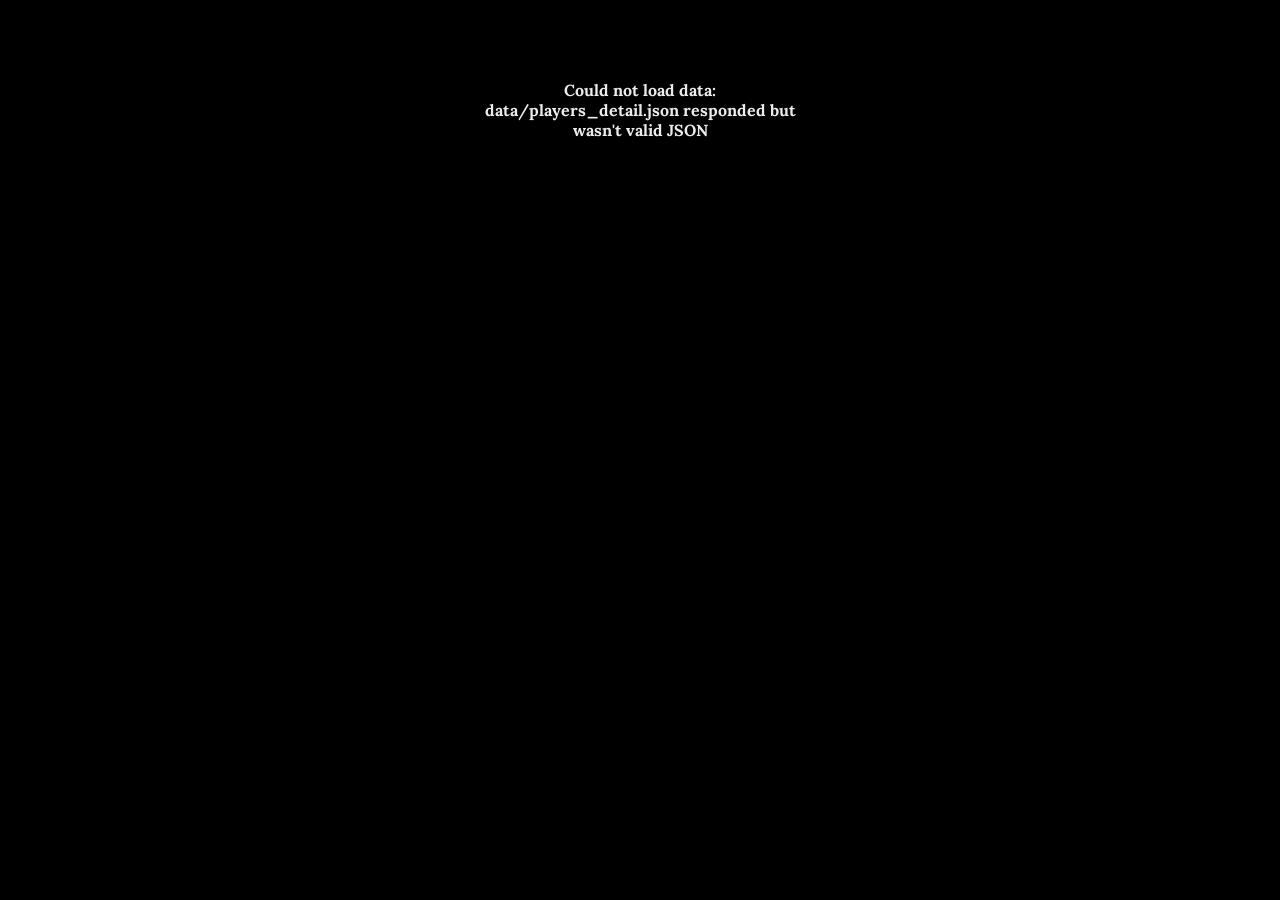
==== commit f7e18756: "Add files via upload" ====
--- a/blindrank.html
+++ b/blindrank.html
@@ -925,16 +925,22 @@
 }
 
 // ---- Boot ----
+function fetchJsonOrThrow(path) {
+  return fetch(path + '?v=' + Date.now()).then(r => {
+    if (!r.ok) throw new Error(`${path} returned HTTP ${r.status} — check it exists at that exact path in the repo`);
+    return r.json().catch(() => { throw new Error(`${path} responded but wasn't valid JSON`); });
+  });
+}
 Promise.all([
-  fetch(PLAYERS_INDEX_PATH + '?v=' + Date.now()).then(r => r.json()),
-  fetch(PLAYERS_DETAIL_PATH + '?v=' + Date.now()).then(r => r.json()),
-  fetch(USERS_PATH + '?v=' + Date.now()).then(r => r.json()),
+  fetchJsonOrThrow(PLAYERS_INDEX_PATH),
+  fetchJsonOrThrow(PLAYERS_DETAIL_PATH),
+  fetchJsonOrThrow(USERS_PATH),
 ]).then(([indexData, detailData, users]) => {
   const detailById = new Map(detailData.map(d => [d.id, d]));
   allPlayers = indexData.map(p => ({ ...p, ...(detailById.get(p.id) || {}) }));
   renderLogin(users);
 }).catch(err => {
-  document.getElementById('app').innerHTML = `<div class="login-wrap">Could not load data. ${err.message}</div>`;
+  document.getElementById('app').innerHTML = `<div class="login-wrap">Could not load data: ${err.message}</div>`;
 });
 </script>
 </body>
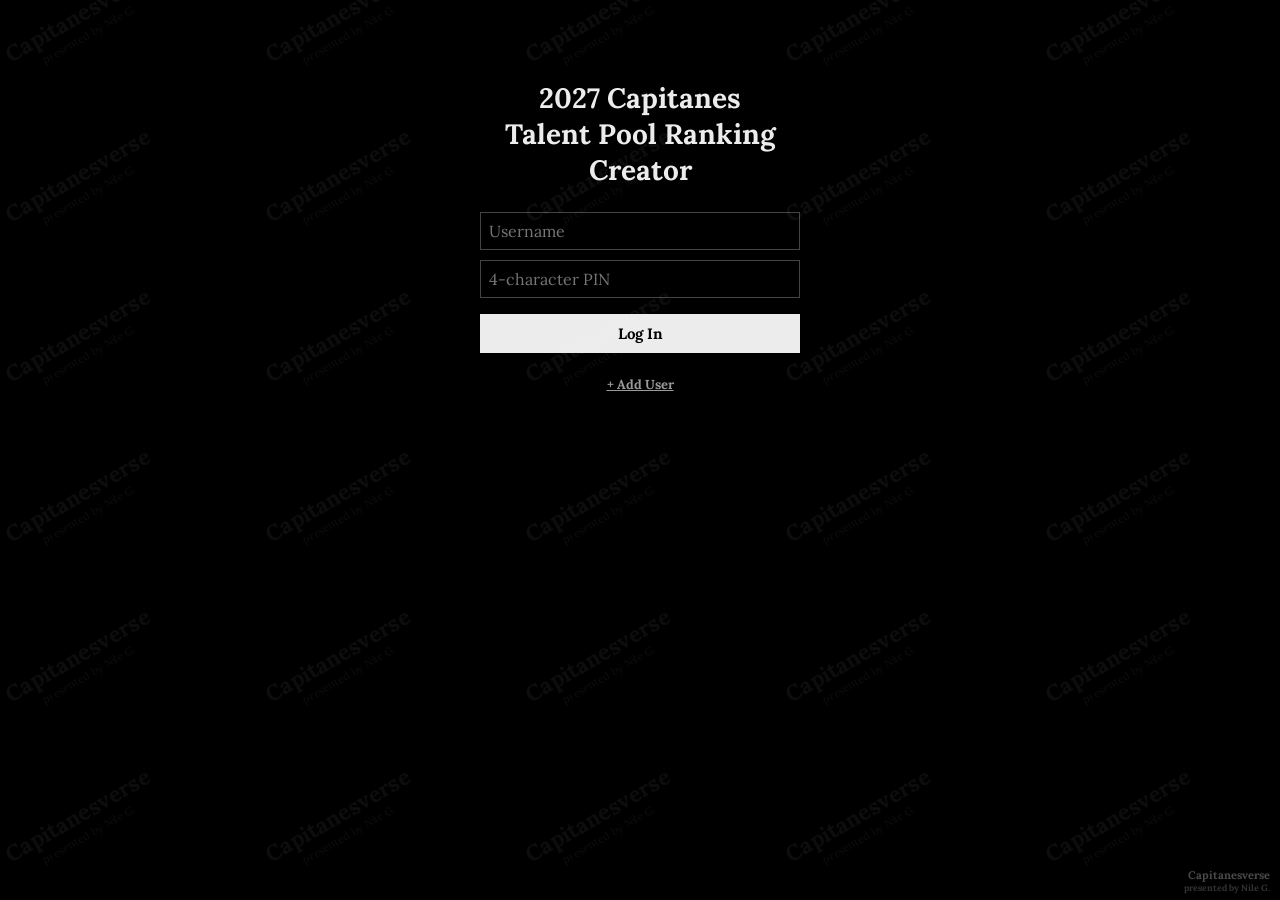
==== commit 09dbc921: "Add files via upload" ====
--- a/blindrank.html
+++ b/blindrank.html
@@ -331,7 +331,7 @@
     return `
       <div class="prostint-card">
         <div class="prostint-league">
-          ${s.league}
+          ${s.league}${s.season ? ` (${s.season})` : ''}
           <span class="strength">${leaguePctile != null
             ? `${leaguePctile}th %ile League <a href="https://www.noceilingsnba.com/p/ranking-the-top-basketball-leagues" target="_blank" rel="noopener">Simple Rating System</a>`
             : `League strength n/a`}</span>
@@ -943,5 +943,40 @@
   document.getElementById('app').innerHTML = `<div class="login-wrap">Could not load data: ${err.message}</div>`;
 });
 </script>
+<style>
+  .watermark-layer { position: fixed; inset: 0; pointer-events: none; z-index: 9999; overflow: hidden; }
+  .watermark-tile {
+    position: absolute; transform: rotate(-30deg); opacity: 0.05; color: #FFFFFF;
+    font-family: 'Lora', serif; white-space: nowrap; text-align: center; line-height: 1.3;
+  }
+  .watermark-tile .wm-main { font-size: 22px; font-weight: 700; }
+  .watermark-tile .wm-sub { font-size: 11px; font-weight: 400; }
+  .site-credit {
+    position: fixed; bottom: 6px; right: 10px; font-family: 'Lora', serif; font-size: 11px;
+    color: #4A4A4A; text-align: right; z-index: 1000; pointer-events: none; line-height: 1.3;
+  }
+  .site-credit .sc-sub { display: block; font-size: 9px; color: #333; }
+</style>
+<div class="site-credit">Capitanesverse<span class="sc-sub">presented by Nile G.</span></div>
+<script>
+(function injectWatermark() {
+  const layer = document.createElement('div');
+  layer.className = 'watermark-layer';
+  const spacingX = 260, spacingY = 160;
+  const cols = Math.ceil(window.innerWidth / spacingX) + 2;
+  const rows = Math.ceil(window.innerHeight / spacingY) + 2;
+  for (let r = 0; r < rows; r++) {
+    for (let c = 0; c < cols; c++) {
+      const tile = document.createElement('div');
+      tile.className = 'watermark-tile';
+      tile.style.left = (c * spacingX - spacingX) + 'px';
+      tile.style.top = (r * spacingY - spacingY) + 'px';
+      tile.innerHTML = '<div class="wm-main">Capitanesverse</div><div class="wm-sub">presented by Nile G.</div>';
+      layer.appendChild(tile);
+    }
+  }
+  document.body.appendChild(layer);
+})();
+</script>
 </body>
 </html>
